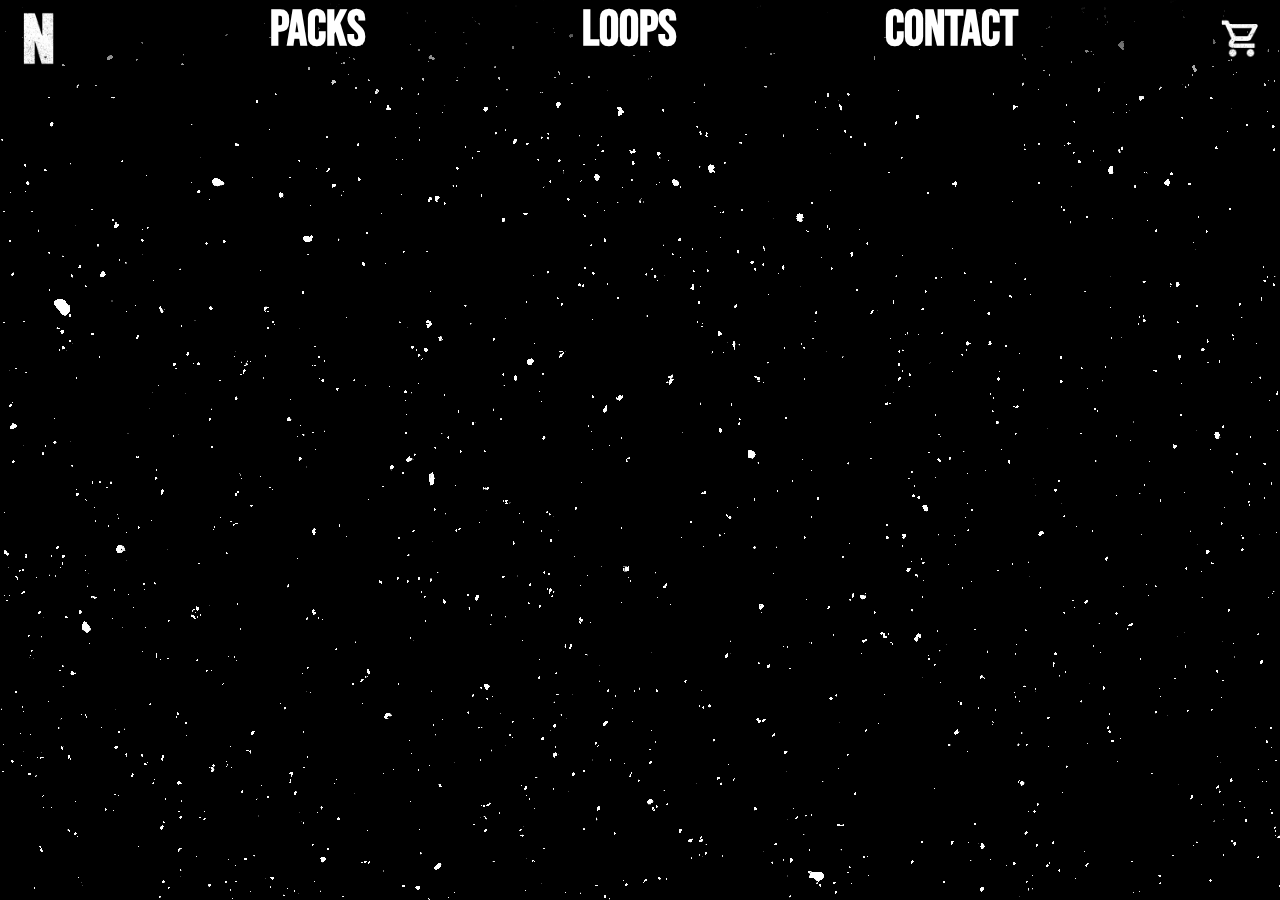
==== FrontEnd/Index.html @ 034ff23a "main" ====
<!DOCTYPE html>
    <html>
        <head>

            <title>NULLPX Store</title>
            <link rel="icon" type="image/x-icon" href="Image/icon.png">

        </head>

        <link rel="stylesheet" href="CSS/Index.css">
        <link rel="preconnect" href="https://fonts.googleapis.com">
        <link rel="preconnect" href="https://fonts.gstatic.com" crossorigin>
        <link href="https://fonts.googleapis.com/css2?family=Bebas+Neue&display=swap" rel="stylesheet"> 
        <body background="Image/BgImg.png">
            <div class="TopMenu">
                <img class="Logo" src="Image/Logo.png" alt="Logo" onclick="document.location='Index.html'">

                <h2 onclick="document.location='Drumkits.html'">Packs</h2>
                <h2 onclick="document.location='Loops.html'">Loops</h2>
                <h2 style="padding-left: 10px; padding-right: 10px;">Contact</h2>

                <img class="Cart" src="Image/shoppingcart.png" alt="Cart">
            </div>

        
        </body>
    </html>
---- FrontEnd/CSS/Index.css ----
body{
    margin: 0px;
    color:white;
    font-family: 'Bebas Neue', cursive;
}

.TopMenu{
    margin:0px;
    display: flex;
    justify-content: space-between;
    background-image: linear-gradient(to top, rgba(0, 0, 0, 0), rgb(0, 0, 0));
}

.TopMenu > h2{
    color: white;
    transition-duration: 0.4s;
    width: 11%;
    height: 5%;
    margin-top: 00px;
    text-align: center;
    font-size: 50px;
    border-radius: 30px;
}
.TopMenu > h2:hover{
    background-color: rgb(218, 214, 214);
    color:black;
}

.Logo{
    width: 5%;
    height: 5%;
    transition-duration: 0.4s;
}

.Logo:hover{
    width: 6%;
    height: 6%;
}

.Cart{
    width: 6%;
    height: 6%;
    transition-duration: 0.4s;
}

.Cart:hover{
    width: 7%;
    height: 7%;
    
}

.catalog{
    margin:3%;
   

}

.SP{
    margin:6%;
    display:flex;
    justify-content: space-between;
}

.SP-container{
    margin: 0px;
    width: 30%;
    height: auto;
    transition-duration: 0.5s;
    border-bottom-left-radius: 20px  ;
    border-bottom-right-radius: 20px  ;

}
.SP-container:hover{
    margin-top: -10px;
    background-color: whitesmoke;

}
.SP-container:hover .SP-container-bottom{
    color:black;
}
.SP-container:hover .SP-container-price{
    color:black;
}

.SPlogo{
    width: 100%;
}

.SP-container-bottom{
    color:white;
    height: 26%;
    text-align: center;
    font-size: 30px;
}

.SP-container-price{
    color:white;
    font-size: 33px;
}
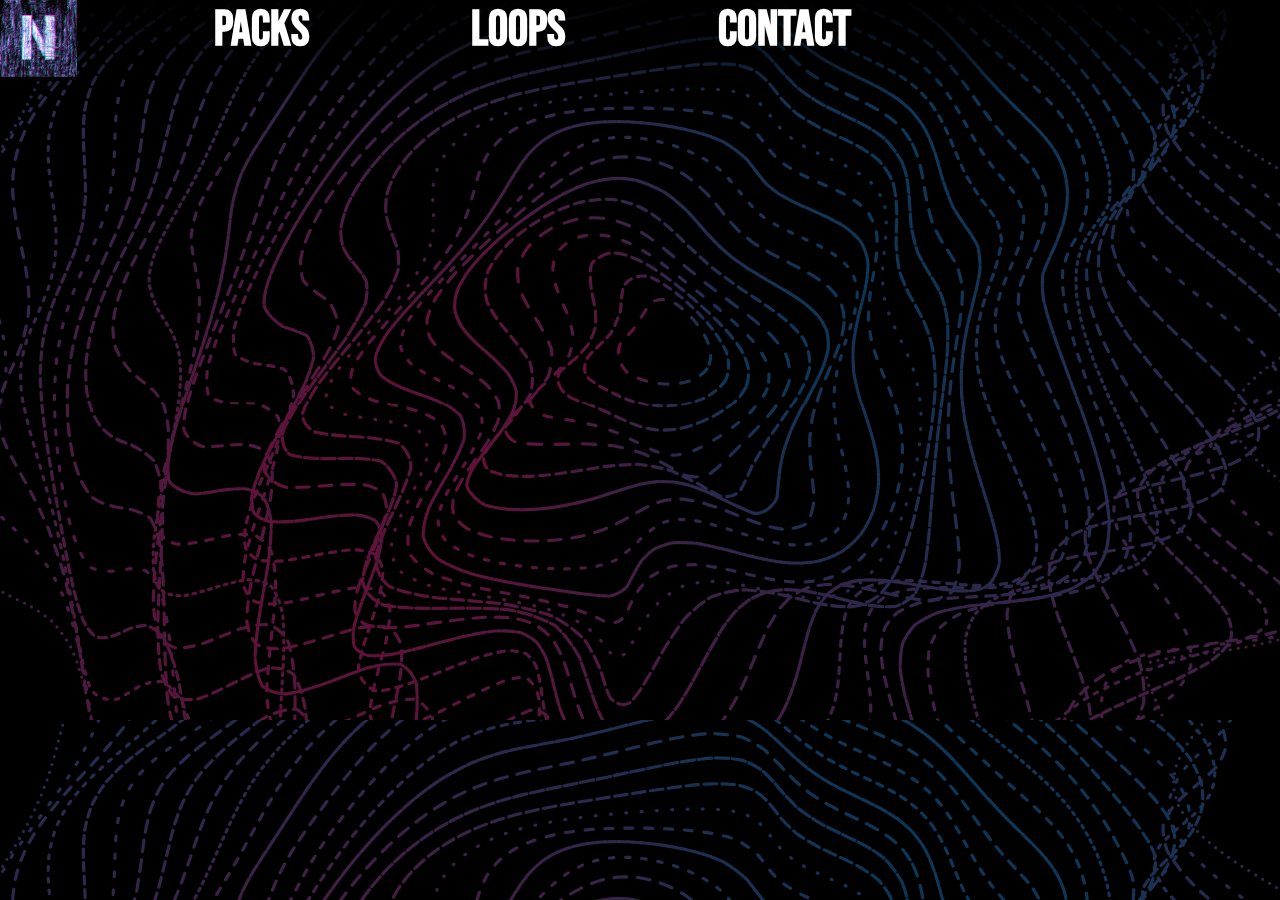
==== commit e9032202: "Cart Fix" ====
--- a/FrontEnd/Index.html
+++ b/FrontEnd/Index.html
@@ -3,7 +3,7 @@
         <head>
 
             <title>NULLPX Store</title>
-            <link rel="icon" type="image/x-icon" href="Image/icon.png">
+            <link rel="icon" type="image/x-icon" href="Image/Logo.png">
 
         </head>
 
@@ -11,15 +11,22 @@
         <link rel="preconnect" href="https://fonts.googleapis.com">
         <link rel="preconnect" href="https://fonts.gstatic.com" crossorigin>
         <link href="https://fonts.googleapis.com/css2?family=Bebas+Neue&display=swap" rel="stylesheet"> 
-        <body background="Image/BgImg.png">
             <div class="TopMenu">
-                <img class="Logo" src="Image/Logo.png" alt="Logo" onclick="document.location='Index.html'">
-
-                <h2 onclick="document.location='Drumkits.html'">Packs</h2>
+                <img class="Logo" src="Images/PNG/Logo.png" alt="Logo">
+                <h2 onclick="document.location='DrumKits.html'">Packs</h2>
                 <h2 onclick="document.location='Loops.html'">Loops</h2>
                 <h2 style="padding-left: 10px; padding-right: 10px;">Contact</h2>
+                <div class="cartCon">
+                    <img class="Cart" src="Images/SVG/shoppingcart.svg" alt="Cart">
+                </div>
+            </div>
+            <div class="intro">
+                <div class="logo">
+                    <img class="Logo">
+                </div>
+                <div class="intro-text">
 
-                <img class="Cart" src="Image/shoppingcart.png" alt="Cart">
+                </div>
             </div>
 
         
--- a/FrontEnd/CSS/Index.css
+++ b/FrontEnd/CSS/Index.css
@@ -2,6 +2,9 @@
     margin: 0px;
     color:white;
     font-family: 'Bebas Neue', cursive;
+    background-color: black;
+    background-image: url(../Images/SVG/BGImage.svg);
+    background-size: cover;
 }
 
 .TopMenu{
